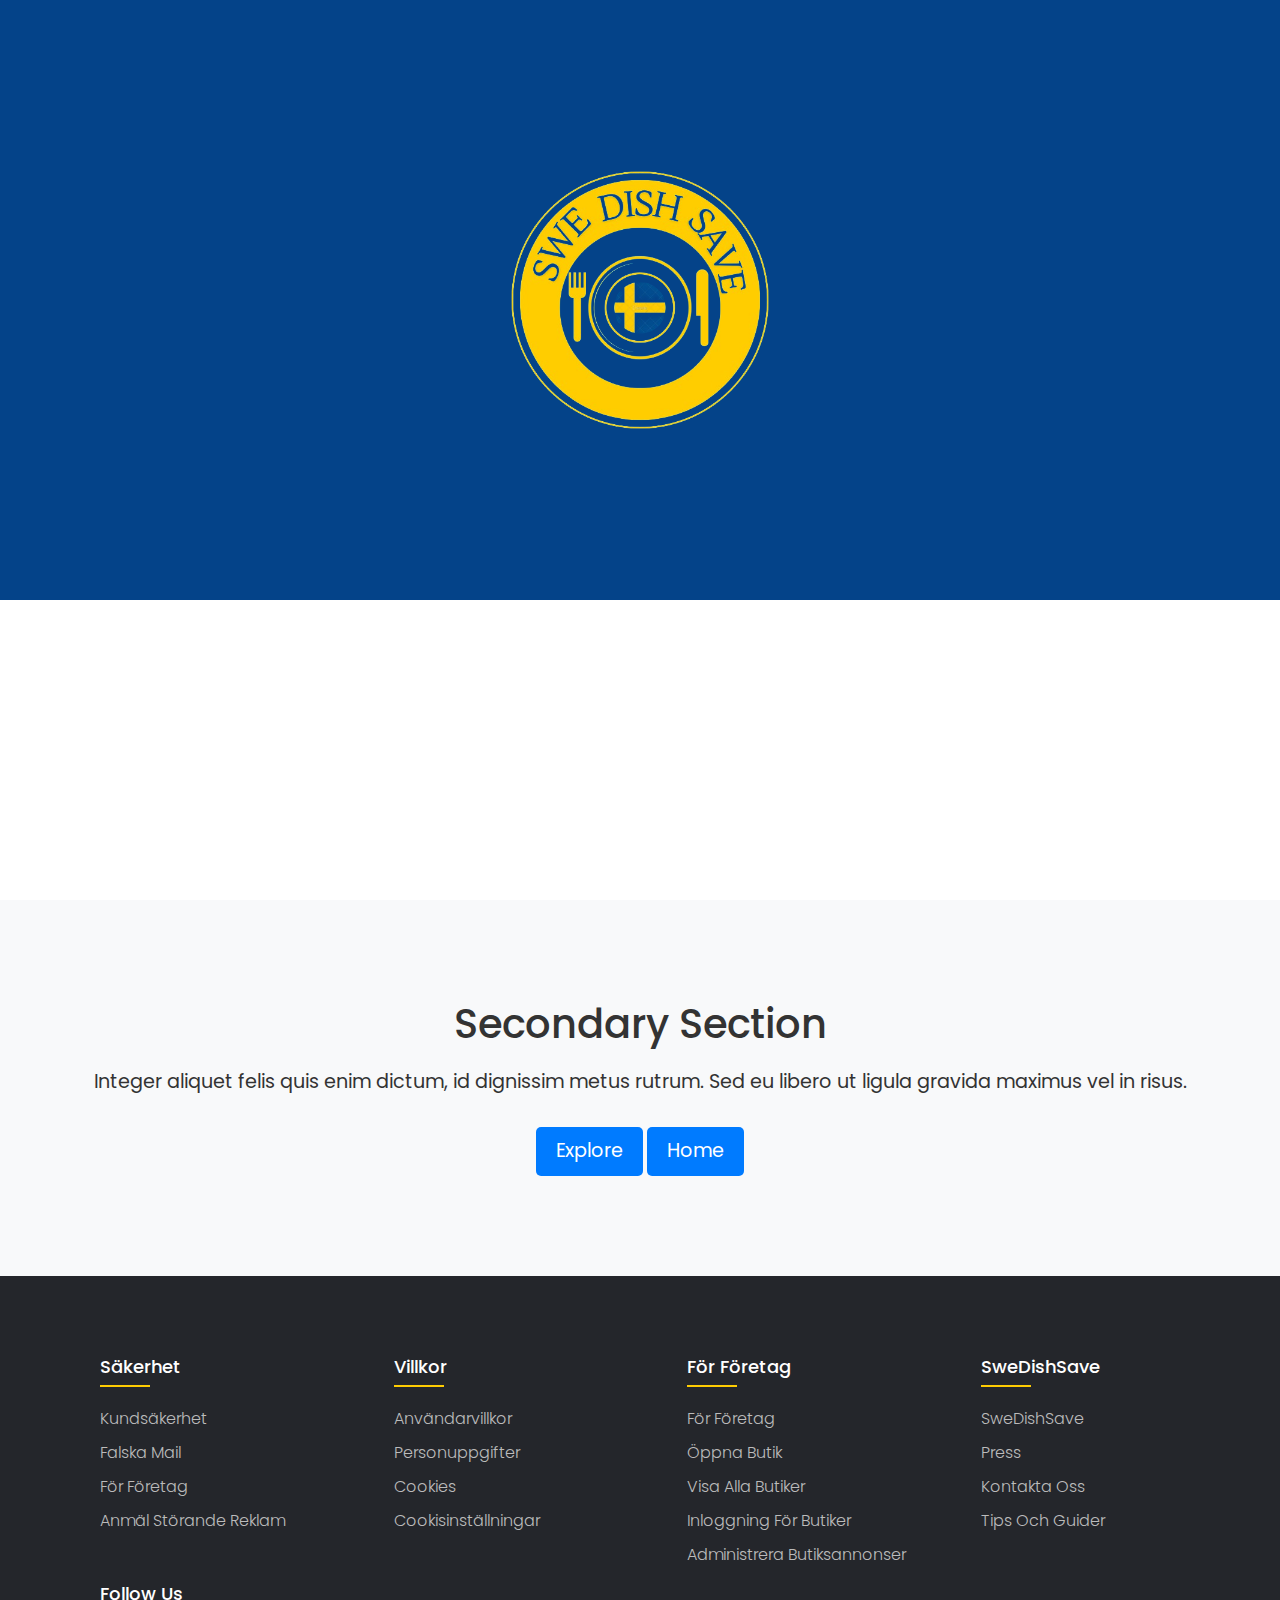
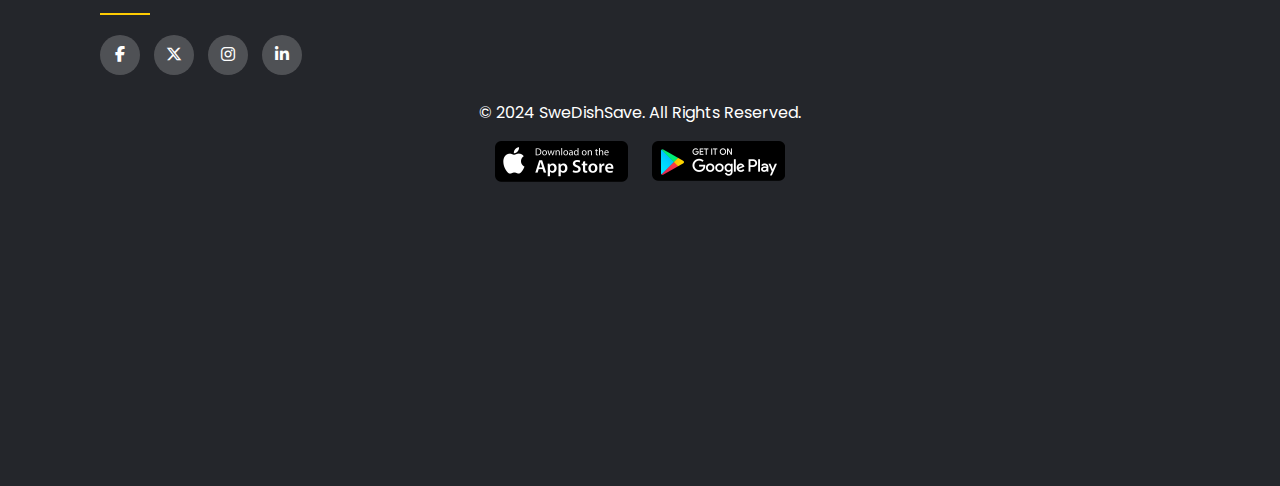
==== about.html @ 0fd01e57 "Add files via upload" ====
<!DOCTYPE html>
<html lang="en">
  <head>
    <meta charset="UTF-8" />
    <meta name="viewport" content="width=device-width, initial-scale=1.0" />
    <link
      href="https://cdn.jsdelivr.net/npm/bootstrap@5.3.3/dist/css/bootstrap.min.css"
      rel="stylesheet"
      integrity="sha384-QWTKZyjpPEjISv5WaRU9OFeRpok6YctnYmDr5pNlyT2bRjXh0JMhjY6hW+ALEwIH"
      crossorigin="anonymous"
    />
    <script
      src="https://cdn.jsdelivr.net/npm/bootstrap@5.3.3/dist/js/bootstrap.bundle.min.js"
      integrity="sha384-YvpcrYf0tY3lHB60NNkmXc5s9fDVZLESaAA55NDzOxhy9GkcIdslK1eN7N6jIeHz"
      crossorigin="anonymous"
    ></script>
    <link
      rel="stylesheet"
      href="https://cdnjs.cloudflare.com/ajax/libs/font-awesome/6.5.2/css/all.min.css"
    />
    <link rel="stylesheet" href="about-styles.css" />
    <title>Document</title>
  </head>
  <body class="vh-100">
    <!-- Navbar -->
    <nav
      class="navbar sticky-top navbar-expand-lg navbar-dark"
      id="navbar"
      onscroll="showNavbar()"
    >
      <div class="logo-container">
        <!-- Logo -->
        <div class="logo-area">
        <a href="">
            <img src="Swedishsave-removebg-preview.png" alt="" class="logo-png" id="logo-img">
        </a>
        </div>
      </div>
    </nav>
    <main>
      <section
        class="2-100 vh-100 d-flex flex-column justify-content-center align-items-center fs-1"
      >
        <h1 style="font-size: 1.5em">Responsive Navbar</h1>
        <h1 style="font-size: 1.3em">Bootstrap 5</h1>
      </section>
      <div class="section secondary">
        <h2>Secondary Section</h2>
        <p>
          Integer aliquet felis quis enim dictum, id dignissim metus rutrum. Sed
          eu libero ut ligula gravida maximus vel in risus.
        </p>
        <button>Explore</button>
        <a href="index.html"><button>Home</button></a>
      </div>
    </main>
    <footer>
      <!-- Footer content -->
      <div class="menu-section-container">
        <div class="row">
          <div class="menu-section-col col-md-3 col-sm-6">
            <ul>
              <h4>Säkerhet</h4>
              <li href="#"><a href="">Kundsäkerhet</a></li>
              <li href="#"><a href="">Falska mail</a></li>
              <li href="#"><a href="">För företag</a></li>
              <li href="#"><a href="">Anmäl störande reklam</a></li>
            </ul>
          </div>
          <div class="menu-section-col col-md-3 col-sm-6">
            <ul>
              <h4>Villkor</h4>
              <li href="#"><a href="">Användarvillkor</a></li>
              <li href="#"><a href="">Personuppgifter</a></li>
              <li href="#"><a href="">Cookies</a></li>
              <li href="#"><a href="">Cookisinställningar</a></li>
            </ul>
          </div>
          <div class="menu-section-col col-md-3 col-sm-6">
            <ul>
              <h4>För företag</h4>
              <li href="#"><a href="">För företag</a></li>
              <li href="#"><a href="">Öppna butik</a></li>
              <li href="#"><a href="">Visa alla butiker</a></li>
              <li href="#"><a href="">Inloggning för butiker</a></li>
              <li href="#"><a href="">Administrera butiksannonser</a></li>
            </ul>
          </div>
          <div class="menu-section-col col-md-3 col-sm-6">
            <!-- <h4 class="menu-section__title">SweDishSave</h4> -->
            <ul>
              <h4>SweDishSave</h4>
              <li href="#"><a href="">SweDishSave</a></li>
              <li href="#"><a href="">Press</a></li>
              <li href="#"><a href="">Kontakta oss</a></li>
              <li href="#"><a href="">Tips och guider</a></li>
            </ul>
          </div>
          <div class="menu-section-col col-md-3 col-sm-6">
            <ul class="social-links">
              <h4>Follow us</h4>
              <a href="https://www.facebook.com/"
                ><i class="fab fa-facebook-f"></i
              ></a>
              <a href="https://twitter.com/"
                ><i class="fab fa-x-twitter"></i
              ></a>
              <a href="https://twitter.com/"
                ><i class="fab fa-instagram"></i
              ></a>
              <a href="https://www.linkedin.com/"
                ><i class="fab fa-linkedin-in"></i
              ></a>
            </ul>
          </div>
        </div>
        <div>
          <p>&copy; 2024 SweDishSave. All Rights Reserved.</p>
          <a
            href="https://www.apple.com/se/app-store/"
            class="AppLinks__AppLink-sc-1l9ao0x-0 hsIxBT"
            ><img
              alt="Hämta i App Store"
              src="[data-uri]"
              srcset="
                [data-uri] 2x
              "
              class="AppLinks__AppImage-sc-1l9ao0x-2 hdZZXy"
          /></a>
          <a
            href="https://play.google.com/store/games"
            class="AppLinks__AppLink-sc-1l9ao0x-0 hsIxBT"
            ><img
              alt="Ladda ned på Google Play"
              src="[data-uri]"
              srcset="
                [data-uri] 2x
              "
              class="AppLinks__AppImage-sc-1l9ao0x-2 hdZZXy"
          /></a>
        </div>
      </div>
    </footer>
  </body>
  <script src="about.js"></script>
</html>
---- about-styles.css ----
@import url('https://fonts.googleapis.com/css2?family=Poppins:ital,wght@0,100;0,200;0,300;0,400;0,500;0,600;0,700;0,800;0,900;1,100;1,200;1,300;1,400;1,500;1,600;1,700;1,800;1,900&display=swap');
*{
  margin: 0;
  padding: 0;
  box-sizing: border-box;
}
html{
  scroll-behavior: smooth;
}
body {
  /* background: url("images/bg.jpg") rgba(0, 0, 0, 0.3);
  background-blend-mode: multiply;
  background-position: center;
  background-size: cover;
  background-repeat: no-repeat;  */
  background-color: white;
  line-height: 1.5;
  font-family: 'Poppins', sans-serif;

  /* #1C1120 #1D1B24 #231E2C #674638 #897456  #6B3C00 #2F4858 #A799B7 #604D53*/
}
/* .navbar .container{
    background-color: #75A196;
} */
.logo-container {
    width: 100%;
    display: flex;
    justify-content: center;
}
#logo-img{
    width: 300px;
    height: 300px;
  transition: 0.9s;
}
#logo-area{
    display: flex;
    justify-content: center;
    width: 300px;
    height: 300px;
    /* position: absolute;
    left: 50%;
    top: 0;
    content: "";
    margin-left: -150px; */
}
nav{
  position: fixed;
  width: 100%;
  height: 600px;
  top: 0;
  transition: background-color, box-shadow 0.4s ease-in-out;
}
#navbar{
  background-color: #044389;
  padding: 50px 10px;
  color: black;
  text-align: center;
  font-size: 90px; 
  font-weight: bold;
  position: fixed;
  top: 0;
  width: 100%;
  transition: 0.9s;
}
nav.scrolled{
  background-color: rgba(250, 235, 215, 0.3);
  box-shadow: 0 5px 10px #252d2d33;
  position: fixed;
  transition: background-color, box-shadow 0.4s ease-in-out;
}

.navbar-brand {
  color: #fecc02;
  font-weight: bold;
  font-family: Konga, Arial Black, sans-serif;
  letter-spacing: 1px;
  transition: 0.3s ease-in-out;

}
.logo-png{
  width: 250px;
  height: 250px;
}
.logo-dish {
  color: #044389;
    transition: 0.3s ease-in-out;

  /* #006aa7 */
}
.logo-dish:hover {
      color: #fecc02; /* Change color on hover */
      transition: 0.3s ease-out;
}
.navbar-toggler{
  background-color: rgba(36, 38, 43, 0.8);
}
.navbar-brand:hover {
      color: #044389; /* Show only the word "Dish" on hover */
      transition: 0.3s ease-out;
    }
.nav-link {
  position: relative;
  color: black;

}
.navbar-nav .nav-link.active {
   color: black;
    }
.nav-link::before {
  content: " ";
  position: absolute;
  bottom: 0;
  left: 50%;
  transform: translateX(-50%);
  width: 0;
  height: 2px;
  background-color: #fecc02;
  /* #fecc02  */
  visibility: hidden;
  transition: 0.3s ease-in-out;
}
.nav-link:hover::before {
  width: 100%;
  visibility: visible;
}
.nav-link:focus::after {
  color: black;
  content: '';
  left: 0;
  position: absolute;
  width: 100%;
  bottom: 0px; 
  background-color: #fecc02;
  height: 2px;
  /* #006aa7 */
}
/* .nav-link::after {
  content: " ";
  opacity: 0;
  transition: all 0.2s;
  height: 2px;
  width: 100%;
  background-color: #fecc02;
  position: absolute;
  bottom: 0;
  left: 0;
}
.nav-link:hover::after {
  opacity: 1;
} */
.location{
  display: flex;
  flex-direction: row;
}
.location, .select-box:hover{
  cursor: pointer;
}
.select-box{
  border: none;
  background: transparent;
}
.styled-select select{
      -webkit-appearance:none;
}
.dropbtn{
  border: none;
  background-color: transparent;
}
.dropdown-content {
  display: none;
  position: absolute;
  background-color: #f1f1f1;
  min-width: 160px;
  overflow: auto;
  box-shadow: 0px 8px 16px 0px rgba(0,0,0,0.2);
  z-index: 1;
}
.dropdown-content a {
  color: black;
  padding: 12px 16px;
  text-decoration: none;
  display: block;
}
.dropbtn span {
  pointer-events: none;
}
.dropdown a:hover {background-color: #ddd;}
.show {display: block;}

.btn-primary {
  background-color: #044389;
  border: none;
  color: #fff;
}
.btn-primary:hover {
  background-color: transparent;
  border-color: #044389;
}

.hidden {
  display: none;
}
h1 {
  color: #b85269;
  /* #B53955 #B3346D #914450 #359372*/
}
.menu-section-container{
  padding: 10px;
  max-width: 1170px;
  margin: auto;
}
.row{
  display: flex;
  flex-wrap: wrap;
}
ul{
  list-style-type: none;
}
footer {
    background-color: #24262b;
    color: #fff;
    padding: 70px 0;
    text-align: center;
    position: relative;
    bottom: 0;
    height: 90%;
    width: 100%;
  }
  .menu-section-col{
    width: 25%;
    padding: 0 15px;
    text-align: left;
    /* background-color: yellow; */
  }
.menu-section-col h4{
  /* background-color: blue; */
  font-size: 18px;
  color: #ffffff;
  text-transform: capitalize;
  margin-bottom: 30px;
  font-weight: 500;
  position: relative;
}
.menu-section-col {
        display: flex;
        flex-direction: column;
      }
.menu-section-col li a{
  margin: 0;
  padding: 0;
}

.menu-section-col li{
  /* background-color: green; */
  list-style-position: calc(-10px);
}
.menu-section-col h4::before{
  content: '';
  position: absolute;
  left: 0; 
  bottom: -10px;
  background-color: #fecc02;
  /* align-items: center; */
  height: 2px;
  box-sizing: border-box;
  width: 50px;
}
.menu-section-col ul li:not(:last-child){
  margin-bottom: 10px;
}
.menu-section-col ul li a{
  /* background-color: red; */
  font-size: 16px;
  text-transform: capitalize;
  color: #ffffff;
  font-weight: 300;
  text-decoration: none;
  left: 0;
  color: #bbbbbb;
  display: block;
  transition: all 0.3s ease;
}
.menu-section-col ul li a:hover{
  color: #ffffff;
  padding-left: 10px;
}
.menu-section-col .social-links a{
  display: inline-block;
  height: 40px;
  width: 40px;
  background-color: rgba(255, 255, 255, 0.2);
  margin: 0 10px 10px 0;
  text-align: center;
  line-height: 40px;
  border-radius: 50%;
  color: #ffffff;
  transition: all 0.5s ease;
}
.menu-section-col .social-links a:hover{
  color: #24262b;
  background-color: #ffffff;
}
  footer a {
    color: #fff;
    text-decoration: none;
    margin: 0 10px;
  }

   /* Section styles */
  .section {
    background-image: url('background.jpg');
    background-size: cover;
    color: #fff;
    padding: 100px 0;
    text-align: center;
  }
  .section.secondary {
    background-color: #f8f9fa;
    color: #333;
  }
  .section h2 {
    font-size: 2.5em;
    margin-bottom: 20px;
  }
  .section p {
    font-size: 1.2em;
    margin-bottom: 30px;
  }
  .section button {
    background-color: #007bff;
    color: #fff;
    border: none;
    padding: 10px 20px;
    font-size: 1.2em;
    border-radius: 5px;
    cursor: pointer;
  }
  .home-btn{
    background-color: #007bff;
    color: #fff;
    border: none;
    padding: 10px 20px;
    font-size: 1.2em;
    border-radius: 5px;
    cursor: pointer;
  }
@media (max-width: 991px) {
  .sidebar {
    background-color: rgba(255, 255, 255, 0.15);
    backdrop-filter: blur(10px);
  }
}


.btn:hover {
    transform: translateY(-3px);
    box-shadow: 0 10px 20px rgba(0, 0, 0, 0.2);
}

.btn:active {
    transform: translateY(-2px);
    box-shadow: 0 5px 10px rgba(0, 0, 0, 0.2);
}
div{
  display: block;
  unicode-bidi: isolate;
}

/* .btn-white {
    background-color: #fff;
    color: #777;
} */


.btn-animated {
    animation: moveInBottom 5s ease-out;
    animation-fill-mode: backwards;
}

@keyframes moveInBottom {
    0% {
        opacity: 0;
        transform: translateY(30px);
    }

    100% {
        opacity: 1;
        transform: translateY(0px);
    }
}
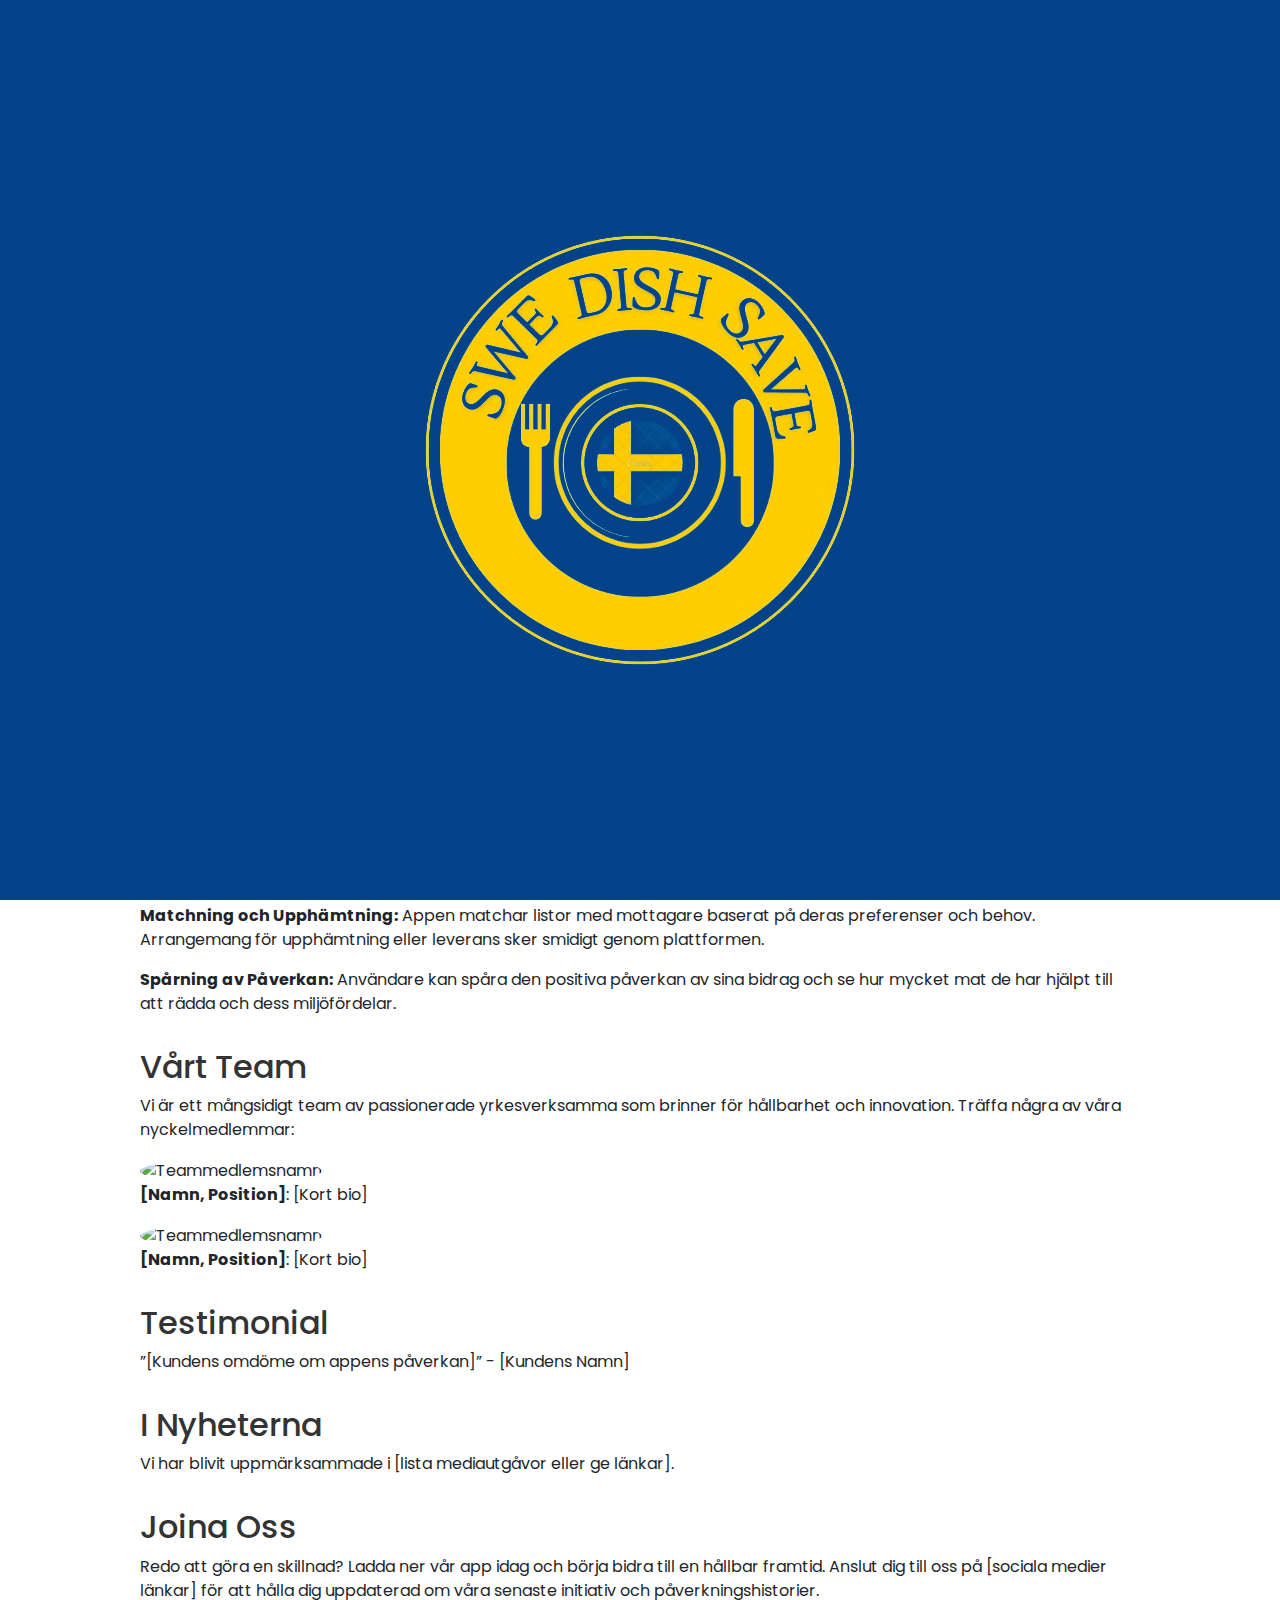
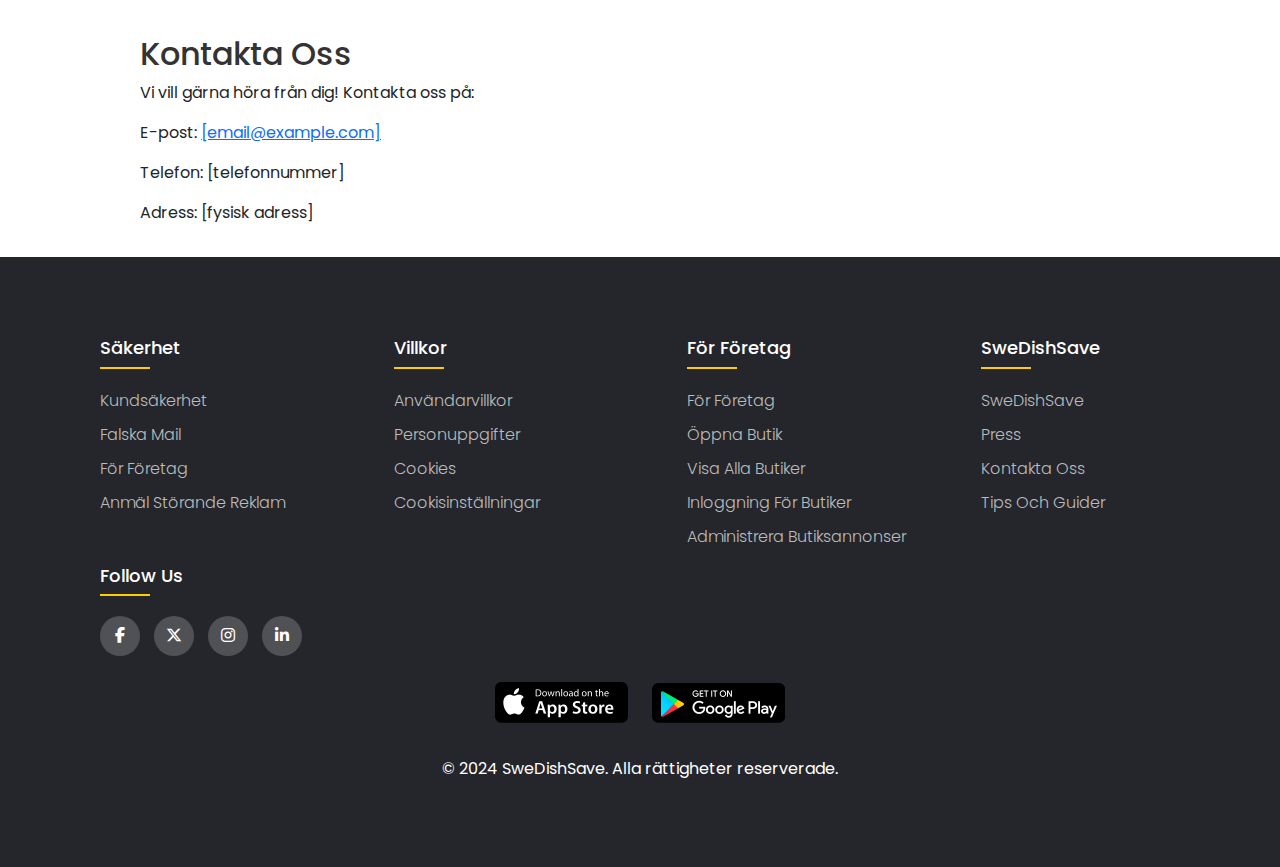
==== commit ee80dfd1: "Update about.html" ====
--- a/about.html
+++ b/about.html
@@ -31,29 +31,77 @@
       <div class="logo-container">
         <!-- Logo -->
         <div class="logo-area">
-        <a href="">
+        <a href="index.html">
             <img src="Swedishsave-removebg-preview.png" alt="" class="logo-png" id="logo-img">
         </a>
         </div>
       </div>
     </nav>
-    <main>
-      <section
-        class="2-100 vh-100 d-flex flex-column justify-content-center align-items-center fs-1"
-      >
-        <h1 style="font-size: 1.5em">Responsive Navbar</h1>
-        <h1 style="font-size: 1.3em">Bootstrap 5</h1>
-      </section>
-      <div class="section secondary">
-        <h2>Secondary Section</h2>
-        <p>
-          Integer aliquet felis quis enim dictum, id dignissim metus rutrum. Sed
-          eu libero ut ligula gravida maximus vel in risus.
-        </p>
-        <button>Explore</button>
-        <a href="index.html"><button>Home</button></a>
-      </div>
-    </main>
+  <header>
+        <h1>Om Oss</h1>
+    </header>
+    <div class="container">
+        <section class="mission">
+            <h2>Vår Mission</h2>
+            <p>På [App Namn] är vår mission att avsevärt minska matsvinn genom att skapa en plattform som förbinder individer och företag med möjligheter att återanvända överskottsmat. Vi strävar efter att skapa en hållbar lösning som gynnar människor, djur och miljön.</p>
+        </section>
+        <section class="vision">
+            <h2>Vår Vision</h2>
+            <p>Vi föreställer oss en värld där matsvinn är minimalt, resurser optimeras och de negativa effekterna på miljön minskar drastiskt. Genom att använda teknik strävar vi efter att omvandla potentiellt avfall till värdefulla resurser.</p>
+        </section>
+        <section class="story">
+            <h2>Vår Historia</h2>
+            <p>[App Namn] grundades år [År] av [Grundare Namn], drivna av en djup oro för den enorma mängden mat som slösas dagligen och dess miljöpåverkan. Inspirerade av potentialen att göra skillnad utvecklade vi en app som erbjuder flera vägar för att säkerställa att överskottsmat får ett meningsfullt syfte.</p>
+        </section>
+        <section class="offer">
+            <h2>Vad Vi Erbjuder</h2>
+            <ul>
+                <li><strong>Sälja eller Donera till Människor:</strong> Användare kan sälja eller donera överskottsmat till behövande individer, vilket främjar samhällsstöd och minskar avfall på konsumentnivå.</li>
+                <li><strong>Djurmat:</strong> Överskottsmat kan omdirigeras till bönder och djurhem, där det kan omvandlas till djurfoder och säkerställa att ingen mat går till spillo.</li>
+                <li><strong>Kompostering:</strong> Användare kan bidra med matrester till komposteringsinitiativ och omvandla organiskt avfall till värdefull kompost för jordbruk, vilket förbättrar jordhälsan och minskar avfall på deponi.</li>
+                <li><strong>Biogasproduktion:</strong> Överskottsmat kan användas i biogasproduktion och omvandla avfall till en förnybar energikälla och minska koldioxidavtrycket.</li>
+            </ul>
+        </section>
+        <section class="how-it-works">
+            <h2>Så Fungerar Det</h2>
+            <p><strong>Lista Mat:</strong> Användare kan enkelt lista sina överskottsmat på appen och specificera om de vill sälja eller donera.</p>
+            <p><strong>Matchning och Upphämtning:</strong> Appen matchar listor med mottagare baserat på deras preferenser och behov. Arrangemang för upphämtning eller leverans sker smidigt genom plattformen.</p>
+            <p><strong>Spårning av Påverkan:</strong> Användare kan spåra den positiva påverkan av sina bidrag och se hur mycket mat de har hjälpt till att rädda och dess miljöfördelar.</p>
+        </section>
+        <section class="team">
+            <h2>Vårt Team</h2>
+            <p>Vi är ett mångsidigt team av passionerade yrkesverksamma som brinner för hållbarhet och innovation. Träffa några av våra nyckelmedlemmar:</p>
+            <div>
+                <img src="[URL till bild]" alt="Teammedlemsnamn">
+                <p><strong>[Namn, Position]</strong>: [Kort bio]</p>
+            </div>
+            <div>
+                <img src="[URL till bild]" alt="Teammedlemsnamn">
+                <p><strong>[Namn, Position]</strong>: [Kort bio]</p>
+            </div>
+        </section>
+        <section class="testimonials">
+            <h2>Testimonial</h2>
+            <blockquote>
+                ”[Kundens omdöme om appens påverkan]” - [Kundens Namn]
+            </blockquote>
+        </section>
+        <section class="news">
+            <h2>I Nyheterna</h2>
+            <p>Vi har blivit uppmärksammade i [lista mediautgåvor eller ge länkar].</p>
+        </section>
+        <section class="join">
+            <h2>Joina Oss</h2>
+            <p>Redo att göra en skillnad? Ladda ner vår app idag och börja bidra till en hållbar framtid. Anslut dig till oss på [sociala medier länkar] för att hålla dig uppdaterad om våra senaste initiativ och påverkningshistorier.</p>
+        </section>
+        <section class="contact">
+            <h2>Kontakta Oss</h2>
+            <p>Vi vill gärna höra från dig! Kontakta oss på:</p>
+            <p>E-post: <a href="mailto:[email@example.com]">[email@example.com]</a></p>
+            <p>Telefon: [telefonnummer]</p>
+            <p>Adress: [fysisk adress]</p>
+        </section>
+    </div>
     <footer>
       <!-- Footer content -->
       <div class="menu-section-container">
@@ -92,7 +140,7 @@
               <h4>SweDishSave</h4>
               <li href="#"><a href="">SweDishSave</a></li>
               <li href="#"><a href="">Press</a></li>
-              <li href="#"><a href="">Kontakta oss</a></li>
+              <li href="#"><a href="/footer/contact-us.html">Kontakta oss</a></li>
               <li href="#"><a href="">Tips och guider</a></li>
             </ul>
           </div>
@@ -115,7 +163,6 @@
           </div>
         </div>
         <div>
-          <p>&copy; 2024 SweDishSave. All Rights Reserved.</p>
           <a
             href="https://www.apple.com/se/app-store/"
             class="AppLinks__AppLink-sc-1l9ao0x-0 hsIxBT"
@@ -139,7 +186,9 @@
               class="AppLinks__AppImage-sc-1l9ao0x-2 hdZZXy"
           /></a>
         </div>
+        <br>
       </div>
+      <p>&copy; 2024 SweDishSave. Alla rättigheter reserverade.</p>
     </footer>
   </body>
   <script src="about.js"></script>
--- a/about-styles.css
+++ b/about-styles.css
@@ -1,10 +1,10 @@
-@import url('https://fonts.googleapis.com/css2?family=Poppins:ital,wght@0,100;0,200;0,300;0,400;0,500;0,600;0,700;0,800;0,900;1,100;1,200;1,300;1,400;1,500;1,600;1,700;1,800;1,900&display=swap');
-*{
+@import url("https://fonts.googleapis.com/css2?family=Poppins:ital,wght@0,100;0,200;0,300;0,400;0,500;0,600;0,700;0,800;0,900;1,100;1,200;1,300;1,400;1,500;1,600;1,700;1,800;1,900&display=swap");
+* {
   margin: 0;
   padding: 0;
   box-sizing: border-box;
 }
-html{
+html {
   scroll-behavior: smooth;
 }
 body {
@@ -15,7 +15,7 @@
   background-repeat: no-repeat;  */
   background-color: white;
   line-height: 1.5;
-  font-family: 'Poppins', sans-serif;
+  font-family: "Poppins", sans-serif;
 
   /* #1C1120 #1D1B24 #231E2C #674638 #897456  #6B3C00 #2F4858 #A799B7 #604D53*/
 }
@@ -23,46 +23,47 @@
     background-color: #75A196;
 } */
 .logo-container {
-    width: 100%;
-    display: flex;
-    justify-content: center;
-}
-#logo-img{
-    width: 300px;
-    height: 300px;
+  width: 100%;
+  display: flex;
+  justify-content: center;
+}
+#logo-img {
+  width: 100%;
+  height: 100%;
   transition: 0.9s;
 }
-#logo-area{
-    display: flex;
-    justify-content: center;
-    width: 300px;
-    height: 300px;
-    /* position: absolute;
+#logo-area {
+  display: flex;
+  justify-content: center;
+  width: 300px;
+  height: 100%;
+  /* position: absolute;
     left: 50%;
     top: 0;
     content: "";
     margin-left: -150px; */
 }
-nav{
+nav {
   position: fixed;
   width: 100%;
   height: 600px;
   top: 0;
   transition: background-color, box-shadow 0.4s ease-in-out;
 }
-#navbar{
+#navbar {
   background-color: #044389;
   padding: 50px 10px;
   color: black;
   text-align: center;
-  font-size: 90px; 
+  font-size: 90px;
   font-weight: bold;
   position: fixed;
   top: 0;
   width: 100%;
+  height: 100%;
   transition: 0.9s;
 }
-nav.scrolled{
+nav.scrolled {
   background-color: rgba(250, 235, 215, 0.3);
   box-shadow: 0 5px 10px #252d2d33;
   position: fixed;
@@ -75,37 +76,35 @@
   font-family: Konga, Arial Black, sans-serif;
   letter-spacing: 1px;
   transition: 0.3s ease-in-out;
-
-}
-.logo-png{
+}
+.logo-png {
   width: 250px;
   height: 250px;
 }
 .logo-dish {
   color: #044389;
-    transition: 0.3s ease-in-out;
+  transition: 0.3s ease-in-out;
 
   /* #006aa7 */
 }
 .logo-dish:hover {
-      color: #fecc02; /* Change color on hover */
-      transition: 0.3s ease-out;
-}
-.navbar-toggler{
+  color: #fecc02; /* Change color on hover */
+  transition: 0.3s ease-out;
+}
+.navbar-toggler {
   background-color: rgba(36, 38, 43, 0.8);
 }
 .navbar-brand:hover {
-      color: #044389; /* Show only the word "Dish" on hover */
-      transition: 0.3s ease-out;
-    }
+  color: #044389; /* Show only the word "Dish" on hover */
+  transition: 0.3s ease-out;
+}
 .nav-link {
   position: relative;
   color: black;
-
 }
 .navbar-nav .nav-link.active {
-   color: black;
-    }
+  color: black;
+}
 .nav-link::before {
   content: " ";
   position: absolute;
@@ -125,11 +124,11 @@
 }
 .nav-link:focus::after {
   color: black;
-  content: '';
+  content: "";
   left: 0;
   position: absolute;
   width: 100%;
-  bottom: 0px; 
+  bottom: 0px;
   background-color: #fecc02;
   height: 2px;
   /* #006aa7 */
@@ -148,21 +147,22 @@
 .nav-link:hover::after {
   opacity: 1;
 } */
-.location{
+.location {
   display: flex;
   flex-direction: row;
 }
-.location, .select-box:hover{
+.location,
+.select-box:hover {
   cursor: pointer;
 }
-.select-box{
+.select-box {
   border: none;
   background: transparent;
 }
-.styled-select select{
-      -webkit-appearance:none;
-}
-.dropbtn{
+.styled-select select {
+  -webkit-appearance: none;
+}
+.dropbtn {
   border: none;
   background-color: transparent;
 }
@@ -172,7 +172,7 @@
   background-color: #f1f1f1;
   min-width: 160px;
   overflow: auto;
-  box-shadow: 0px 8px 16px 0px rgba(0,0,0,0.2);
+  box-shadow: 0px 8px 16px 0px rgba(0, 0, 0, 0.2);
   z-index: 1;
 }
 .dropdown-content a {
@@ -184,8 +184,12 @@
 .dropbtn span {
   pointer-events: none;
 }
-.dropdown a:hover {background-color: #ddd;}
-.show {display: block;}
+.dropdown a:hover {
+  background-color: #ddd;
+}
+.show {
+  display: block;
+}
 
 .btn-primary {
   background-color: #044389;
@@ -204,19 +208,19 @@
   color: #b85269;
   /* #B53955 #B3346D #914450 #359372*/
 }
-.menu-section-container{
+.menu-section-container {
   padding: 10px;
   max-width: 1170px;
   margin: auto;
 }
-.row{
+.row {
   display: flex;
   flex-wrap: wrap;
 }
-ul{
+ul {
   list-style-type: none;
 }
-footer {
+/* footer {
     background-color: #24262b;
     color: #fff;
     padding: 70px 0;
@@ -225,14 +229,22 @@
     bottom: 0;
     height: 90%;
     width: 100%;
-  }
-  .menu-section-col{
-    width: 25%;
-    padding: 0 15px;
-    text-align: left;
-    /* background-color: yellow; */
-  }
-.menu-section-col h4{
+  } */
+footer {
+  background-color: #24262b;
+  color: #fff;
+  /* padding: 1em 0;
+  margin-top: 2em;  */
+  padding: 70px 0;
+  text-align: center;
+}
+.menu-section-col {
+  width: 25%;
+  padding: 0 15px;
+  text-align: left;
+  /* background-color: yellow; */
+}
+.menu-section-col h4 {
   /* background-color: blue; */
   font-size: 18px;
   color: #ffffff;
@@ -242,22 +254,22 @@
   position: relative;
 }
 .menu-section-col {
-        display: flex;
-        flex-direction: column;
-      }
-.menu-section-col li a{
+  display: flex;
+  flex-direction: column;
+}
+.menu-section-col li a {
   margin: 0;
   padding: 0;
 }
 
-.menu-section-col li{
+.menu-section-col li {
   /* background-color: green; */
   list-style-position: calc(-10px);
 }
-.menu-section-col h4::before{
-  content: '';
+.menu-section-col h4::before {
+  content: "";
   position: absolute;
-  left: 0; 
+  left: 0;
   bottom: -10px;
   background-color: #fecc02;
   /* align-items: center; */
@@ -265,10 +277,10 @@
   box-sizing: border-box;
   width: 50px;
 }
-.menu-section-col ul li:not(:last-child){
+.menu-section-col ul li:not(:last-child) {
   margin-bottom: 10px;
 }
-.menu-section-col ul li a{
+.menu-section-col ul li a {
   /* background-color: red; */
   font-size: 16px;
   text-transform: capitalize;
@@ -280,11 +292,11 @@
   display: block;
   transition: all 0.3s ease;
 }
-.menu-section-col ul li a:hover{
+.menu-section-col ul li a:hover {
   color: #ffffff;
   padding-left: 10px;
 }
-.menu-section-col .social-links a{
+.menu-section-col .social-links a {
   display: inline-block;
   height: 40px;
   width: 40px;
@@ -296,54 +308,54 @@
   color: #ffffff;
   transition: all 0.5s ease;
 }
-.menu-section-col .social-links a:hover{
+.menu-section-col .social-links a:hover {
   color: #24262b;
   background-color: #ffffff;
 }
-  footer a {
-    color: #fff;
-    text-decoration: none;
-    margin: 0 10px;
-  }
-
-   /* Section styles */
-  .section {
-    background-image: url('background.jpg');
-    background-size: cover;
-    color: #fff;
-    padding: 100px 0;
-    text-align: center;
-  }
-  .section.secondary {
-    background-color: #f8f9fa;
-    color: #333;
-  }
-  .section h2 {
-    font-size: 2.5em;
-    margin-bottom: 20px;
-  }
-  .section p {
-    font-size: 1.2em;
-    margin-bottom: 30px;
-  }
-  .section button {
-    background-color: #007bff;
-    color: #fff;
-    border: none;
-    padding: 10px 20px;
-    font-size: 1.2em;
-    border-radius: 5px;
-    cursor: pointer;
-  }
-  .home-btn{
-    background-color: #007bff;
-    color: #fff;
-    border: none;
-    padding: 10px 20px;
-    font-size: 1.2em;
-    border-radius: 5px;
-    cursor: pointer;
-  }
+footer a {
+  color: #fff;
+  text-decoration: none;
+  margin: 0 10px;
+}
+
+/* Section styles */
+.section {
+  background-image: url("background.jpg");
+  background-size: cover;
+  color: #fff;
+  padding: 100px 0;
+  text-align: center;
+}
+.section.secondary {
+  background-color: #f8f9fa;
+  color: #333;
+}
+.section h2 {
+  font-size: 2.5em;
+  margin-bottom: 20px;
+}
+.section p {
+  font-size: 1.2em;
+  margin-bottom: 30px;
+}
+.section button {
+  background-color: #007bff;
+  color: #fff;
+  border: none;
+  padding: 10px 20px;
+  font-size: 1.2em;
+  border-radius: 5px;
+  cursor: pointer;
+}
+.home-btn {
+  background-color: #007bff;
+  color: #fff;
+  border: none;
+  padding: 10px 20px;
+  font-size: 1.2em;
+  border-radius: 5px;
+  cursor: pointer;
+}
 @media (max-width: 991px) {
   .sidebar {
     background-color: rgba(255, 255, 255, 0.15);
@@ -351,17 +363,16 @@
   }
 }
 
-
 .btn:hover {
-    transform: translateY(-3px);
-    box-shadow: 0 10px 20px rgba(0, 0, 0, 0.2);
+  transform: translateY(-3px);
+  box-shadow: 0 10px 20px rgba(0, 0, 0, 0.2);
 }
 
 .btn:active {
-    transform: translateY(-2px);
-    box-shadow: 0 5px 10px rgba(0, 0, 0, 0.2);
-}
-div{
+  transform: translateY(-2px);
+  box-shadow: 0 5px 10px rgba(0, 0, 0, 0.2);
+}
+div {
   display: block;
   unicode-bidi: isolate;
 }
@@ -371,20 +382,60 @@
     color: #777;
 } */
 
-
 .btn-animated {
-    animation: moveInBottom 5s ease-out;
-    animation-fill-mode: backwards;
+  animation: moveInBottom 5s ease-out;
+  animation-fill-mode: backwards;
 }
 
 @keyframes moveInBottom {
-    0% {
-        opacity: 0;
-        transform: translateY(30px);
-    }
-
-    100% {
-        opacity: 1;
-        transform: translateY(0px);
-    }
-}+  0% {
+    opacity: 0;
+    transform: translateY(30px);
+  }
+
+  100% {
+    opacity: 1;
+    transform: translateY(0px);
+  }
+}
+ @media (max-width: 768px) {
+            .container {
+                width: 100%;
+                padding: 0 15px;
+            }
+            .menu-section-col {
+                width: 100%;
+                padding: 10px 0;
+                text-align: center;
+            }
+        }
+header {
+  background: #4caf50;
+  color: #fff;
+  padding: 1em 0;
+  text-align: center;
+}
+.container {
+  width: 80%;
+  margin: auto;
+  overflow: hidden;
+}
+h1,
+h2 {
+  color: #333;
+}
+.mission,
+.vision,
+.story,
+.offer,
+.team,
+.testimonials,
+.news,
+.join,
+.contact {
+  margin: 2em 0;
+}
+.team img {
+  width: 100px;
+  border-radius: 50%;
+}
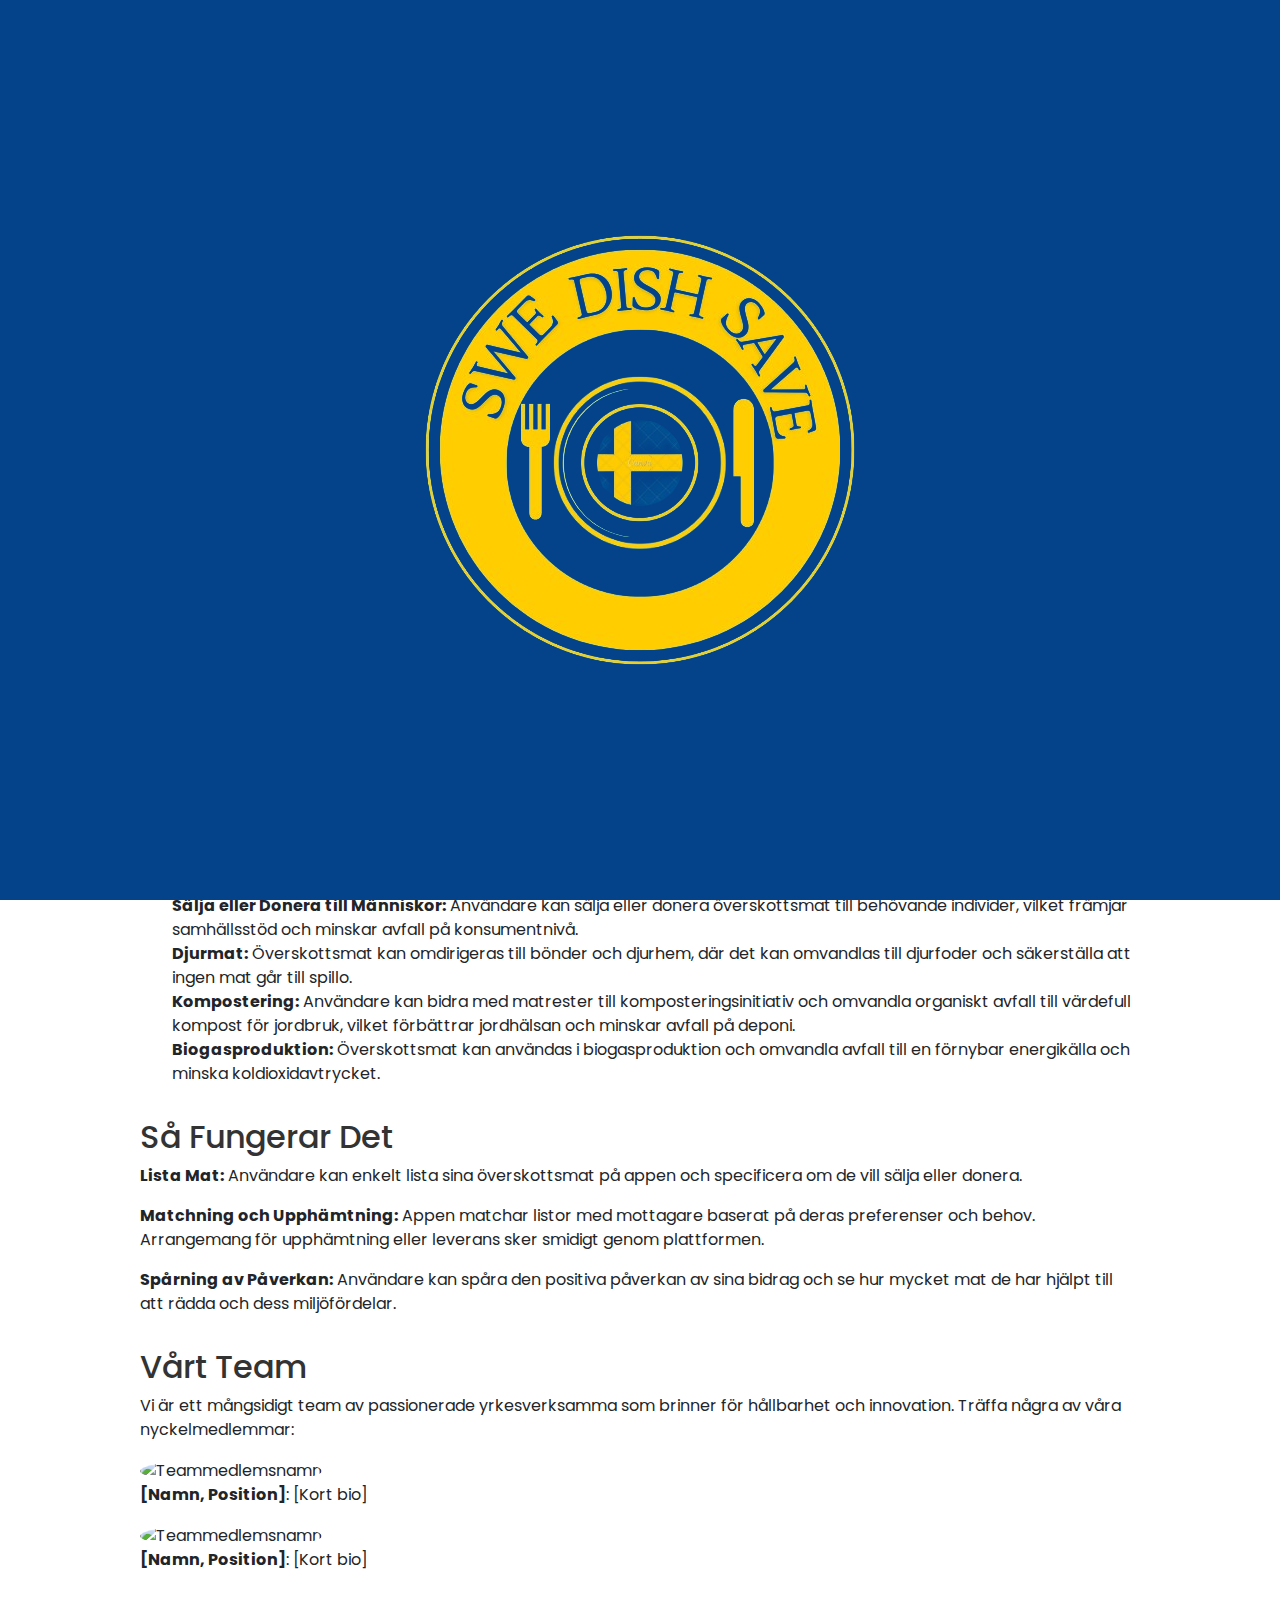
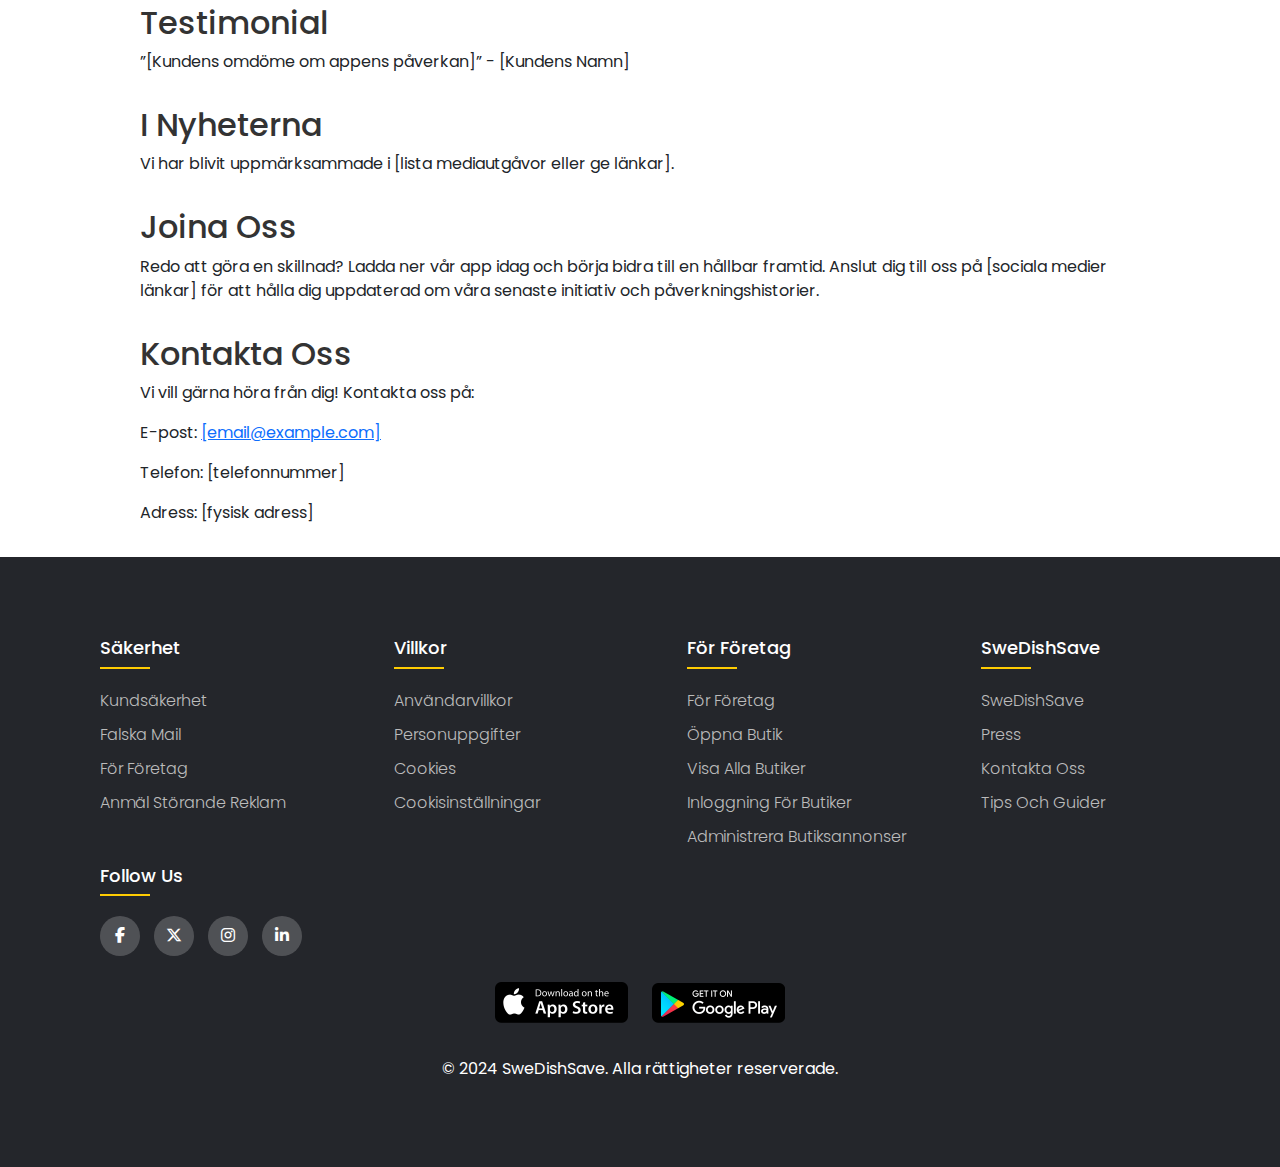
==== commit 03980eeb: "Add files via upload" ====
--- a/about.html
+++ b/about.html
@@ -31,76 +31,137 @@
       <div class="logo-container">
         <!-- Logo -->
         <div class="logo-area">
-        <a href="index.html">
-            <img src="Swedishsave-removebg-preview.png" alt="" class="logo-png" id="logo-img">
-        </a>
+          <a href="index.html">
+            <img
+              src="Swedishsave-removebg-preview.png"
+              alt=""
+              class="logo-png"
+              id="logo-img"
+            />
+          </a>
         </div>
       </div>
     </nav>
-  <header>
-        <h1>Om Oss</h1>
+    <div class="container">
+       <header>
+      <h1>Om Oss</h1>
     </header>
-    <div class="container">
-        <section class="mission">
-            <h2>Vår Mission</h2>
-            <p>På [App Namn] är vår mission att avsevärt minska matsvinn genom att skapa en plattform som förbinder individer och företag med möjligheter att återanvända överskottsmat. Vi strävar efter att skapa en hållbar lösning som gynnar människor, djur och miljön.</p>
-        </section>
-        <section class="vision">
-            <h2>Vår Vision</h2>
-            <p>Vi föreställer oss en värld där matsvinn är minimalt, resurser optimeras och de negativa effekterna på miljön minskar drastiskt. Genom att använda teknik strävar vi efter att omvandla potentiellt avfall till värdefulla resurser.</p>
-        </section>
-        <section class="story">
-            <h2>Vår Historia</h2>
-            <p>[App Namn] grundades år [År] av [Grundare Namn], drivna av en djup oro för den enorma mängden mat som slösas dagligen och dess miljöpåverkan. Inspirerade av potentialen att göra skillnad utvecklade vi en app som erbjuder flera vägar för att säkerställa att överskottsmat får ett meningsfullt syfte.</p>
-        </section>
-        <section class="offer">
-            <h2>Vad Vi Erbjuder</h2>
-            <ul>
-                <li><strong>Sälja eller Donera till Människor:</strong> Användare kan sälja eller donera överskottsmat till behövande individer, vilket främjar samhällsstöd och minskar avfall på konsumentnivå.</li>
-                <li><strong>Djurmat:</strong> Överskottsmat kan omdirigeras till bönder och djurhem, där det kan omvandlas till djurfoder och säkerställa att ingen mat går till spillo.</li>
-                <li><strong>Kompostering:</strong> Användare kan bidra med matrester till komposteringsinitiativ och omvandla organiskt avfall till värdefull kompost för jordbruk, vilket förbättrar jordhälsan och minskar avfall på deponi.</li>
-                <li><strong>Biogasproduktion:</strong> Överskottsmat kan användas i biogasproduktion och omvandla avfall till en förnybar energikälla och minska koldioxidavtrycket.</li>
-            </ul>
-        </section>
-        <section class="how-it-works">
-            <h2>Så Fungerar Det</h2>
-            <p><strong>Lista Mat:</strong> Användare kan enkelt lista sina överskottsmat på appen och specificera om de vill sälja eller donera.</p>
-            <p><strong>Matchning och Upphämtning:</strong> Appen matchar listor med mottagare baserat på deras preferenser och behov. Arrangemang för upphämtning eller leverans sker smidigt genom plattformen.</p>
-            <p><strong>Spårning av Påverkan:</strong> Användare kan spåra den positiva påverkan av sina bidrag och se hur mycket mat de har hjälpt till att rädda och dess miljöfördelar.</p>
-        </section>
-        <section class="team">
-            <h2>Vårt Team</h2>
-            <p>Vi är ett mångsidigt team av passionerade yrkesverksamma som brinner för hållbarhet och innovation. Träffa några av våra nyckelmedlemmar:</p>
-            <div>
-                <img src="[URL till bild]" alt="Teammedlemsnamn">
-                <p><strong>[Namn, Position]</strong>: [Kort bio]</p>
-            </div>
-            <div>
-                <img src="[URL till bild]" alt="Teammedlemsnamn">
-                <p><strong>[Namn, Position]</strong>: [Kort bio]</p>
-            </div>
-        </section>
-        <section class="testimonials">
-            <h2>Testimonial</h2>
-            <blockquote>
-                ”[Kundens omdöme om appens påverkan]” - [Kundens Namn]
-            </blockquote>
-        </section>
-        <section class="news">
-            <h2>I Nyheterna</h2>
-            <p>Vi har blivit uppmärksammade i [lista mediautgåvor eller ge länkar].</p>
-        </section>
-        <section class="join">
-            <h2>Joina Oss</h2>
-            <p>Redo att göra en skillnad? Ladda ner vår app idag och börja bidra till en hållbar framtid. Anslut dig till oss på [sociala medier länkar] för att hålla dig uppdaterad om våra senaste initiativ och påverkningshistorier.</p>
-        </section>
-        <section class="contact">
-            <h2>Kontakta Oss</h2>
-            <p>Vi vill gärna höra från dig! Kontakta oss på:</p>
-            <p>E-post: <a href="mailto:[email@example.com]">[email@example.com]</a></p>
-            <p>Telefon: [telefonnummer]</p>
-            <p>Adress: [fysisk adress]</p>
-        </section>
+      <section class="mission">
+        <h2>Vår Mission</h2>
+        <p>
+          På [App Namn] är vår mission att avsevärt minska matsvinn genom att
+          skapa en plattform som förbinder individer och företag med möjligheter
+          att återanvända överskottsmat. Vi strävar efter att skapa en hållbar
+          lösning som gynnar människor, djur och miljön.
+        </p>
+      </section>
+      <section class="vision">
+        <h2>Vår Vision</h2>
+        <p>
+          Vi föreställer oss en värld där matsvinn är minimalt, resurser
+          optimeras och de negativa effekterna på miljön minskar drastiskt.
+          Genom att använda teknik strävar vi efter att omvandla potentiellt
+          avfall till värdefulla resurser.
+        </p>
+      </section>
+      <section class="story">
+        <h2>Vår Historia</h2>
+        <p>
+          [App Namn] grundades år [År] av [Grundare Namn], drivna av en djup oro
+          för den enorma mängden mat som slösas dagligen och dess miljöpåverkan.
+          Inspirerade av potentialen att göra skillnad utvecklade vi en app som
+          erbjuder flera vägar för att säkerställa att överskottsmat får ett
+          meningsfullt syfte.
+        </p>
+      </section>
+      <section class="offer">
+        <h2>Vad Vi Erbjuder</h2>
+        <ul>
+          <li>
+            <strong>Sälja eller Donera till Människor:</strong> Användare kan
+            sälja eller donera överskottsmat till behövande individer, vilket
+            främjar samhällsstöd och minskar avfall på konsumentnivå.
+          </li>
+          <li>
+            <strong>Djurmat:</strong> Överskottsmat kan omdirigeras till bönder
+            och djurhem, där det kan omvandlas till djurfoder och säkerställa
+            att ingen mat går till spillo.
+          </li>
+          <li>
+            <strong>Kompostering:</strong> Användare kan bidra med matrester
+            till komposteringsinitiativ och omvandla organiskt avfall till
+            värdefull kompost för jordbruk, vilket förbättrar jordhälsan och
+            minskar avfall på deponi.
+          </li>
+          <li>
+            <strong>Biogasproduktion:</strong> Överskottsmat kan användas i
+            biogasproduktion och omvandla avfall till en förnybar energikälla
+            och minska koldioxidavtrycket.
+          </li>
+        </ul>
+      </section>
+      <section class="how-it-works">
+        <h2>Så Fungerar Det</h2>
+        <p>
+          <strong>Lista Mat:</strong> Användare kan enkelt lista sina
+          överskottsmat på appen och specificera om de vill sälja eller donera.
+        </p>
+        <p>
+          <strong>Matchning och Upphämtning:</strong> Appen matchar listor med
+          mottagare baserat på deras preferenser och behov. Arrangemang för
+          upphämtning eller leverans sker smidigt genom plattformen.
+        </p>
+        <p>
+          <strong>Spårning av Påverkan:</strong> Användare kan spåra den
+          positiva påverkan av sina bidrag och se hur mycket mat de har hjälpt
+          till att rädda och dess miljöfördelar.
+        </p>
+      </section>
+      <section class="team">
+        <h2>Vårt Team</h2>
+        <p>
+          Vi är ett mångsidigt team av passionerade yrkesverksamma som brinner
+          för hållbarhet och innovation. Träffa några av våra nyckelmedlemmar:
+        </p>
+        <div>
+          <img src="[URL till bild]" alt="Teammedlemsnamn" />
+          <p><strong>[Namn, Position]</strong>: [Kort bio]</p>
+        </div>
+        <div>
+          <img src="[URL till bild]" alt="Teammedlemsnamn" />
+          <p><strong>[Namn, Position]</strong>: [Kort bio]</p>
+        </div>
+      </section>
+      <section class="testimonials">
+        <h2>Testimonial</h2>
+        <blockquote>
+          ”[Kundens omdöme om appens påverkan]” - [Kundens Namn]
+        </blockquote>
+      </section>
+      <section class="news">
+        <h2>I Nyheterna</h2>
+        <p>
+          Vi har blivit uppmärksammade i [lista mediautgåvor eller ge länkar].
+        </p>
+      </section>
+      <section class="join">
+        <h2>Joina Oss</h2>
+        <p>
+          Redo att göra en skillnad? Ladda ner vår app idag och börja bidra till
+          en hållbar framtid. Anslut dig till oss på [sociala medier länkar] för
+          att hålla dig uppdaterad om våra senaste initiativ och
+          påverkningshistorier.
+        </p>
+      </section>
+      <section class="contact">
+        <h2>Kontakta Oss</h2>
+        <p>Vi vill gärna höra från dig! Kontakta oss på:</p>
+        <p>
+          E-post: <a href="mailto:[email@example.com]">[email@example.com]</a>
+        </p>
+        <p>Telefon: [telefonnummer]</p>
+        <p>Adress: [fysisk adress]</p>
+      </section>
     </div>
     <footer>
       <!-- Footer content -->
@@ -138,9 +199,11 @@
             <!-- <h4 class="menu-section__title">SweDishSave</h4> -->
             <ul>
               <h4>SweDishSave</h4>
-              <li href="#"><a href="">SweDishSave</a></li>
+              <li href="#"><a href="index.html">SweDishSave</a></li>
               <li href="#"><a href="">Press</a></li>
-              <li href="#"><a href="/footer/contact-us.html">Kontakta oss</a></li>
+              <li href="#">
+                <a href="/footer/contact-us.html">Kontakta oss</a>
+              </li>
               <li href="#"><a href="">Tips och guider</a></li>
             </ul>
           </div>
@@ -186,7 +249,7 @@
               class="AppLinks__AppImage-sc-1l9ao0x-2 hdZZXy"
           /></a>
         </div>
-        <br>
+        <br />
       </div>
       <p>&copy; 2024 SweDishSave. Alla rättigheter reserverade.</p>
     </footer>
--- a/about-styles.css
+++ b/about-styles.css
@@ -46,9 +46,11 @@
 nav {
   position: fixed;
   width: 100%;
-  height: 600px;
+  /* height: 600px; */
   top: 0;
+  z-index: 1000;
   transition: background-color, box-shadow 0.4s ease-in-out;
+  min-height: 55px;
 }
 #navbar {
   background-color: #044389;
@@ -410,12 +412,12 @@
             }
         }
 header {
-  background: #4caf50;
   color: #fff;
   padding: 1em 0;
   text-align: center;
 }
 .container {
+    padding-top: 300px;
   width: 80%;
   margin: auto;
   overflow: hidden;
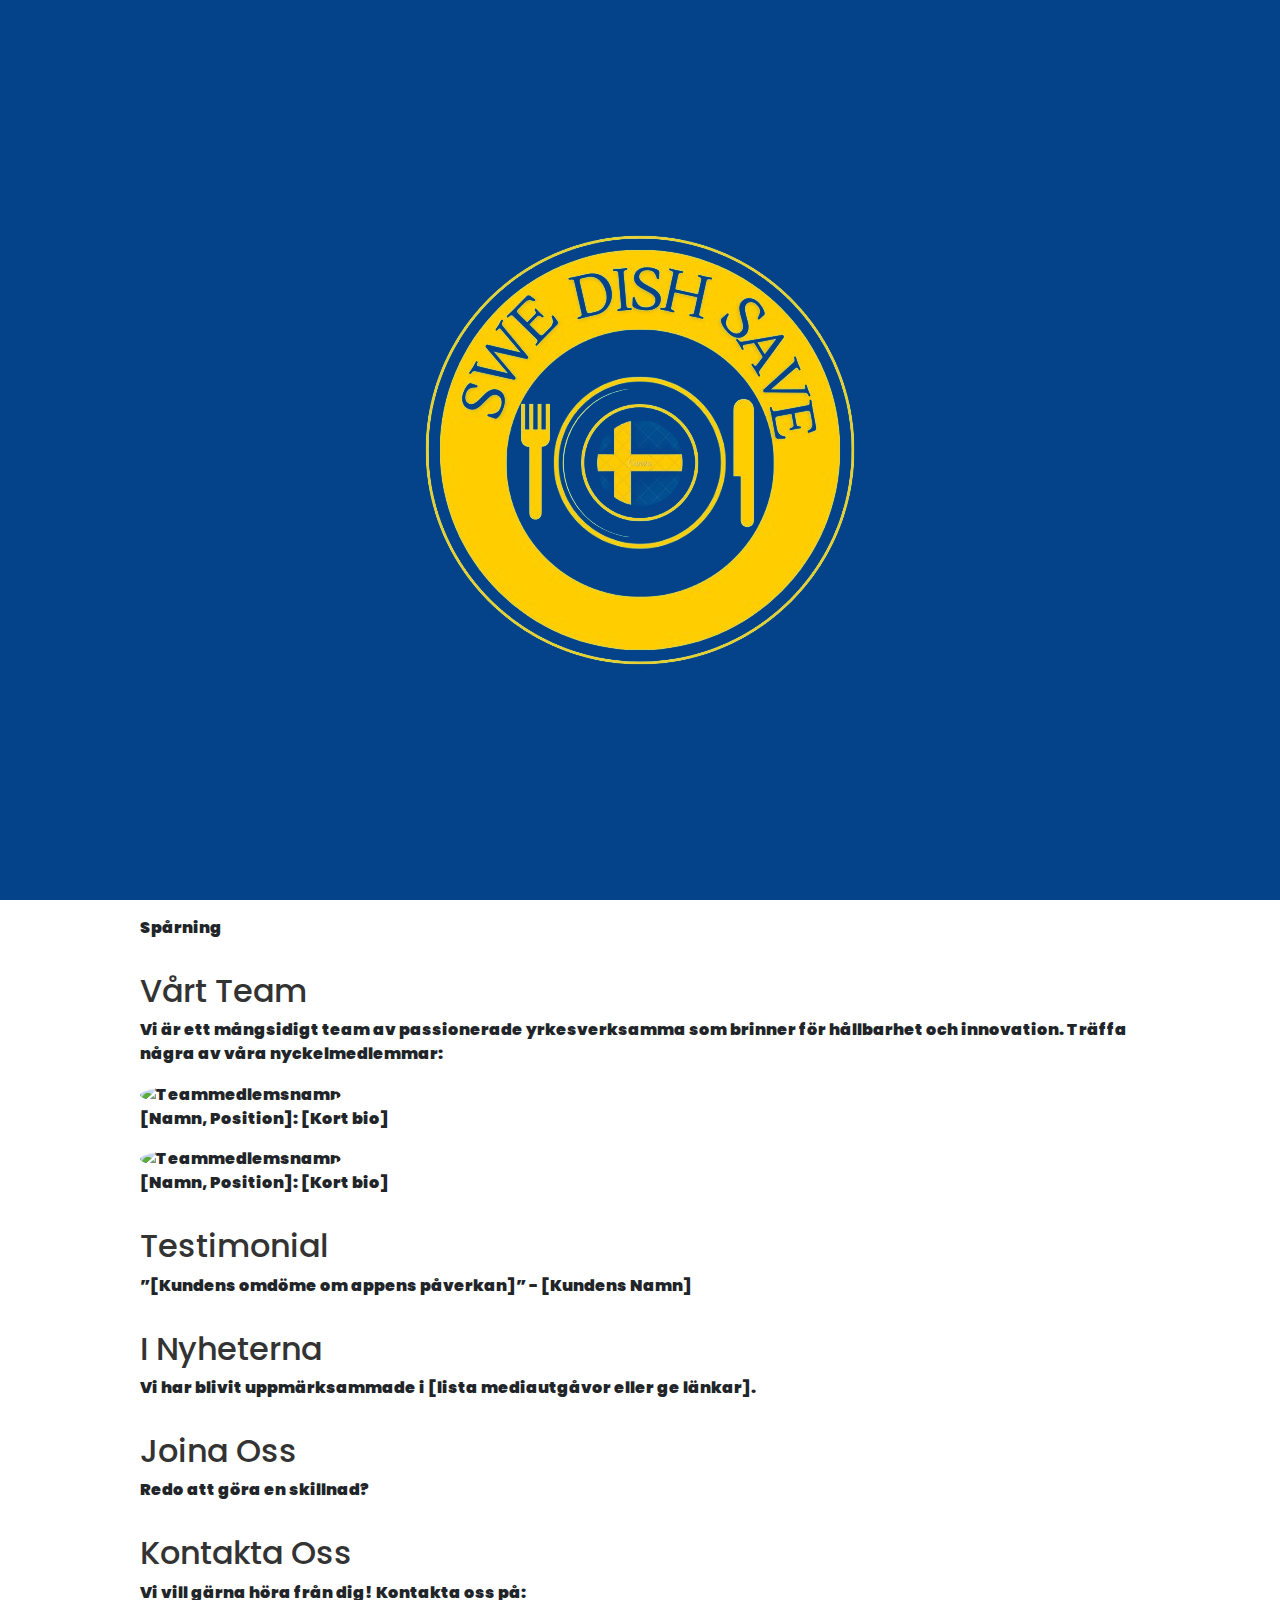
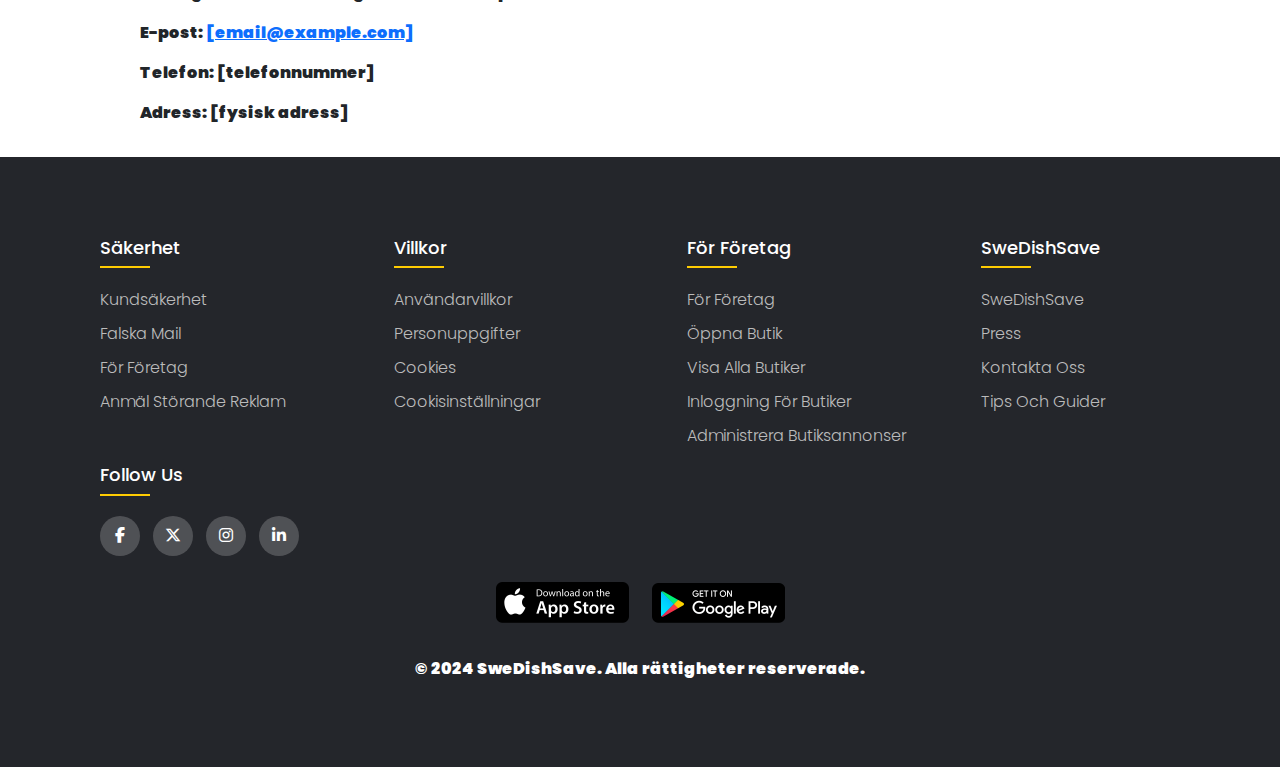
==== commit 1f49b5fa: "Update about.html" ====
--- a/about.html
+++ b/about.html
@@ -49,72 +49,47 @@
       <section class="mission">
         <h2>Vår Mission</h2>
         <p>
-          På [App Namn] är vår mission att avsevärt minska matsvinn genom att
-          skapa en plattform som förbinder individer och företag med möjligheter
-          att återanvända överskottsmat. Vi strävar efter att skapa en hållbar
-          lösning som gynnar människor, djur och miljön.
+          På [App Namn] är vår mission att 
         </p>
       </section>
       <section class="vision">
         <h2>Vår Vision</h2>
         <p>
-          Vi föreställer oss en värld där matsvinn är minimalt, resurser
-          optimeras och de negativa effekterna på miljön minskar drastiskt.
-          Genom att använda teknik strävar vi efter att omvandla potentiellt
-          avfall till värdefulla resurser.
+          Vi föreställer oss
         </p>
       </section>
       <section class="story">
         <h2>Vår Historia</h2>
         <p>
-          [App Namn] grundades år [År] av [Grundare Namn], drivna av en djup oro
-          för den enorma mängden mat som slösas dagligen och dess miljöpåverkan.
-          Inspirerade av potentialen att göra skillnad utvecklade vi en app som
-          erbjuder flera vägar för att säkerställa att överskottsmat får ett
-          meningsfullt syfte.
+          [App Namn] grundades år [År] av 
         </p>
       </section>
       <section class="offer">
         <h2>Vad Vi Erbjuder</h2>
         <ul>
           <li>
-            <strong>Sälja eller Donera till Människor:</strong> Användare kan
-            sälja eller donera överskottsmat till behövande individer, vilket
-            främjar samhällsstöd och minskar avfall på konsumentnivå.
-          </li>
-          <li>
-            <strong>Djurmat:</strong> Överskottsmat kan omdirigeras till bönder
-            och djurhem, där det kan omvandlas till djurfoder och säkerställa
-            att ingen mat går till spillo.
-          </li>
-          <li>
-            <strong>Kompostering:</strong> Användare kan bidra med matrester
-            till komposteringsinitiativ och omvandla organiskt avfall till
-            värdefull kompost för jordbruk, vilket förbättrar jordhälsan och
-            minskar avfall på deponi.
-          </li>
-          <li>
-            <strong>Biogasproduktion:</strong> Överskottsmat kan användas i
-            biogasproduktion och omvandla avfall till en förnybar energikälla
-            och minska koldioxidavtrycket.
+            <strong>Sälja eller 
+          </li>
+          <li>
+            <strong></strong>
+          </li>
+          <li>
+            <strong>
+          </li>
+          <li>
           </li>
         </ul>
       </section>
       <section class="how-it-works">
         <h2>Så Fungerar Det</h2>
         <p>
-          <strong>Lista Mat:</strong> Användare kan enkelt lista sina
-          överskottsmat på appen och specificera om de vill sälja eller donera.
-        </p>
-        <p>
-          <strong>Matchning och Upphämtning:</strong> Appen matchar listor med
-          mottagare baserat på deras preferenser och behov. Arrangemang för
-          upphämtning eller leverans sker smidigt genom plattformen.
-        </p>
-        <p>
-          <strong>Spårning av Påverkan:</strong> Användare kan spåra den
-          positiva påverkan av sina bidrag och se hur mycket mat de har hjälpt
-          till att rädda och dess miljöfördelar.
+          <strong>Lista 
+        </p>
+        <p>
+          
+        </p>
+        <p>
+          <strong>Spårning 
         </p>
       </section>
       <section class="team">
@@ -147,10 +122,7 @@
       <section class="join">
         <h2>Joina Oss</h2>
         <p>
-          Redo att göra en skillnad? Ladda ner vår app idag och börja bidra till
-          en hållbar framtid. Anslut dig till oss på [sociala medier länkar] för
-          att hålla dig uppdaterad om våra senaste initiativ och
-          påverkningshistorier.
+          Redo att göra en skillnad?
         </p>
       </section>
       <section class="contact">
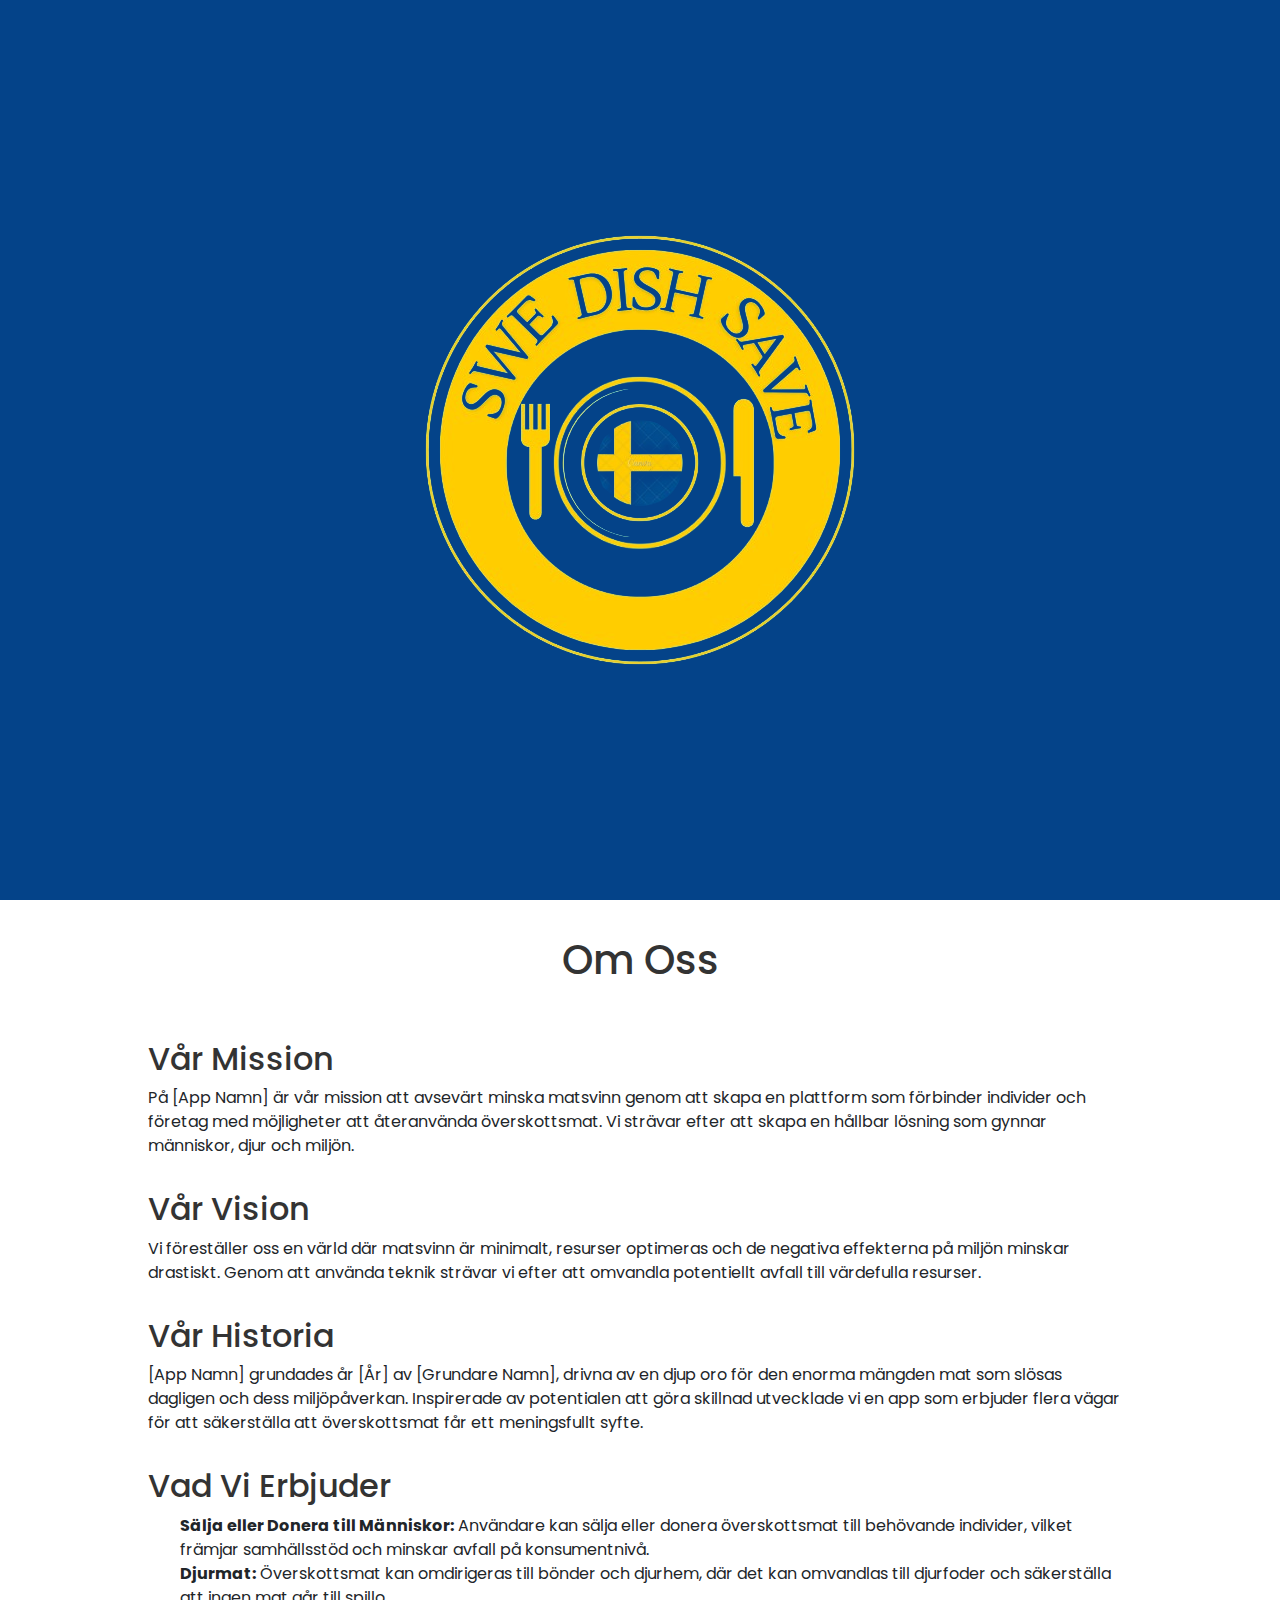
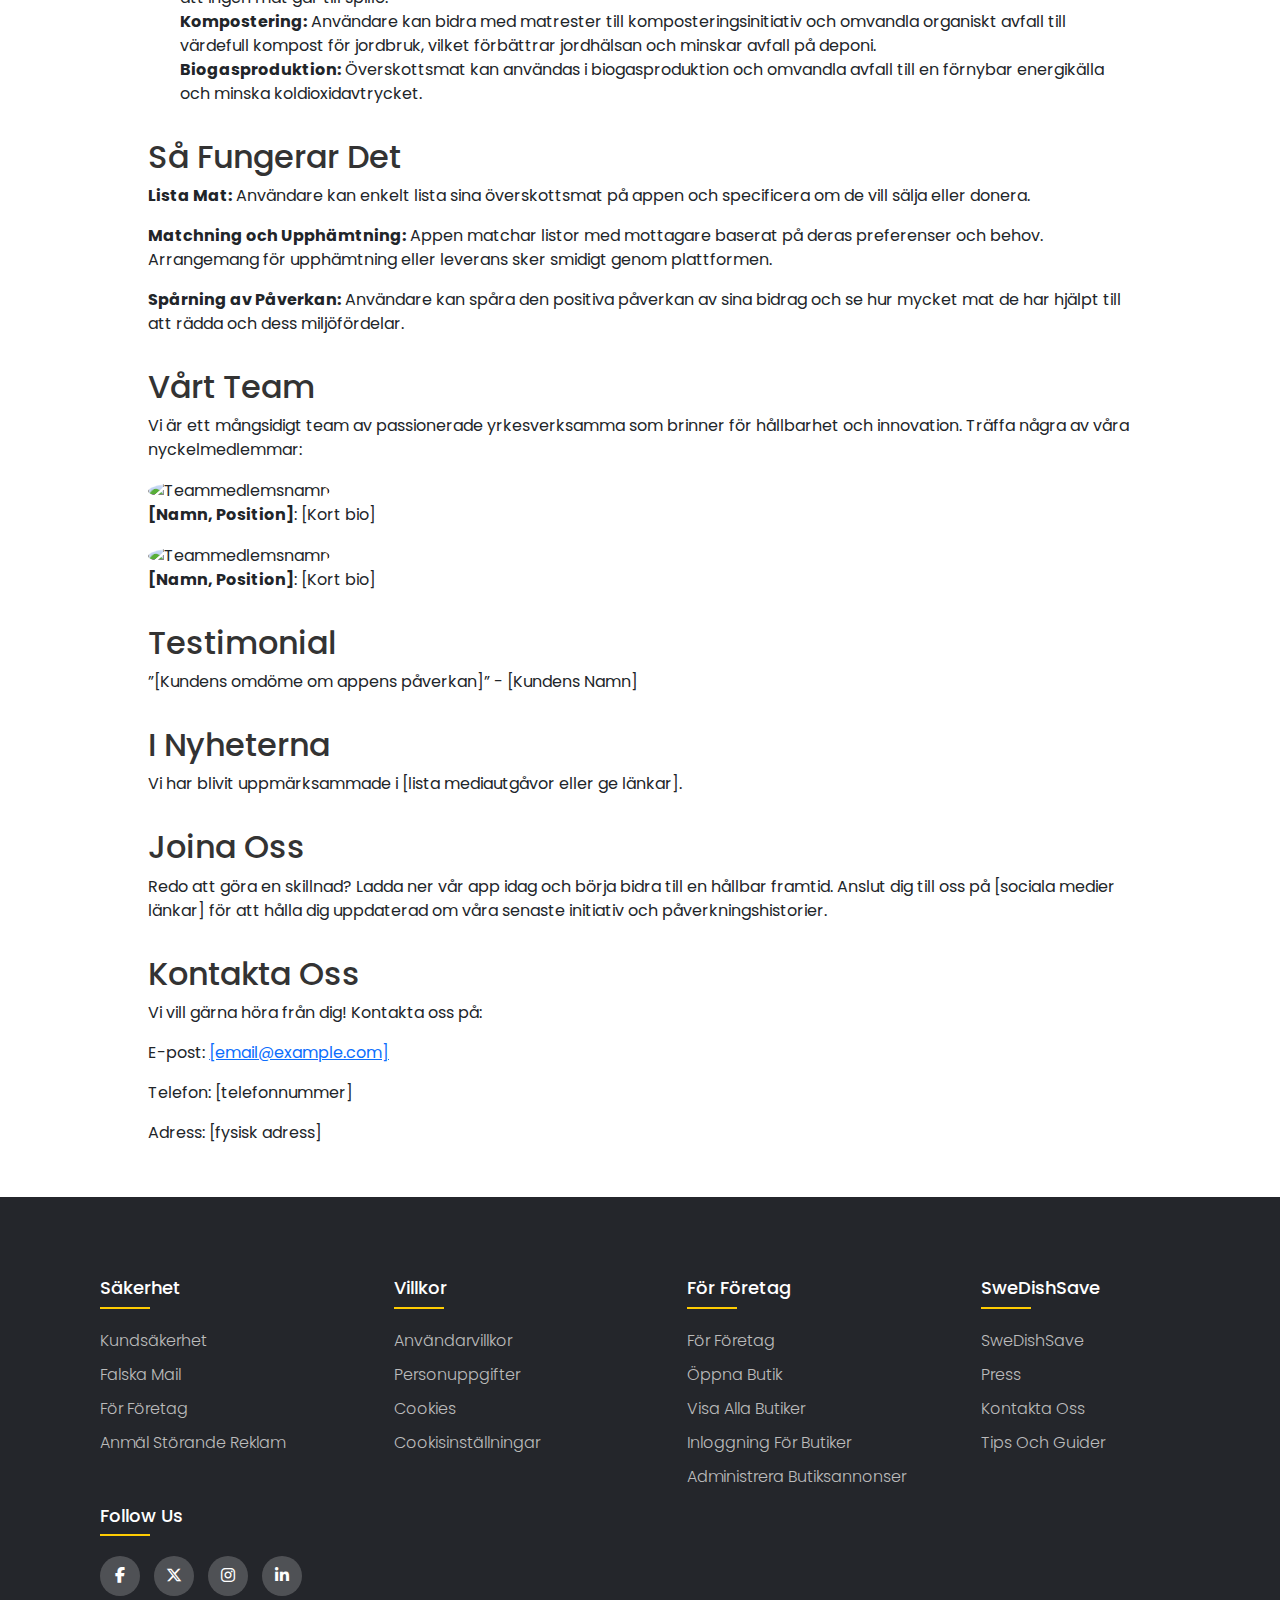
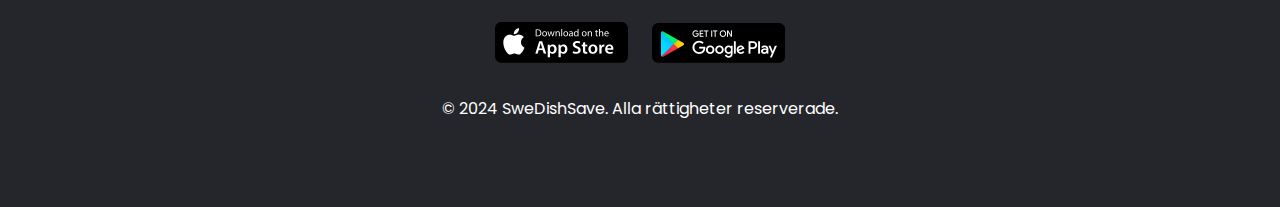
==== commit 4493b4fa: "Add files via upload" ====
--- a/about.html
+++ b/about.html
@@ -42,54 +42,79 @@
         </div>
       </div>
     </nav>
-    <div class="container">
+    <div class="container" id="container" >
        <header>
       <h1>Om Oss</h1>
     </header>
       <section class="mission">
         <h2>Vår Mission</h2>
         <p>
-          På [App Namn] är vår mission att 
+          På [App Namn] är vår mission att avsevärt minska matsvinn genom att
+          skapa en plattform som förbinder individer och företag med möjligheter
+          att återanvända överskottsmat. Vi strävar efter att skapa en hållbar
+          lösning som gynnar människor, djur och miljön.
         </p>
       </section>
       <section class="vision">
         <h2>Vår Vision</h2>
         <p>
-          Vi föreställer oss
+          Vi föreställer oss en värld där matsvinn är minimalt, resurser
+          optimeras och de negativa effekterna på miljön minskar drastiskt.
+          Genom att använda teknik strävar vi efter att omvandla potentiellt
+          avfall till värdefulla resurser.
         </p>
       </section>
       <section class="story">
         <h2>Vår Historia</h2>
         <p>
-          [App Namn] grundades år [År] av 
+          [App Namn] grundades år [År] av [Grundare Namn], drivna av en djup oro
+          för den enorma mängden mat som slösas dagligen och dess miljöpåverkan.
+          Inspirerade av potentialen att göra skillnad utvecklade vi en app som
+          erbjuder flera vägar för att säkerställa att överskottsmat får ett
+          meningsfullt syfte.
         </p>
       </section>
       <section class="offer">
         <h2>Vad Vi Erbjuder</h2>
         <ul>
           <li>
-            <strong>Sälja eller 
-          </li>
-          <li>
-            <strong></strong>
-          </li>
-          <li>
-            <strong>
-          </li>
-          <li>
+            <strong>Sälja eller Donera till Människor:</strong> Användare kan
+            sälja eller donera överskottsmat till behövande individer, vilket
+            främjar samhällsstöd och minskar avfall på konsumentnivå.
+          </li>
+          <li>
+            <strong>Djurmat:</strong> Överskottsmat kan omdirigeras till bönder
+            och djurhem, där det kan omvandlas till djurfoder och säkerställa
+            att ingen mat går till spillo.
+          </li>
+          <li>
+            <strong>Kompostering:</strong> Användare kan bidra med matrester
+            till komposteringsinitiativ och omvandla organiskt avfall till
+            värdefull kompost för jordbruk, vilket förbättrar jordhälsan och
+            minskar avfall på deponi.
+          </li>
+          <li>
+            <strong>Biogasproduktion:</strong> Överskottsmat kan användas i
+            biogasproduktion och omvandla avfall till en förnybar energikälla
+            och minska koldioxidavtrycket.
           </li>
         </ul>
       </section>
       <section class="how-it-works">
         <h2>Så Fungerar Det</h2>
         <p>
-          <strong>Lista 
-        </p>
-        <p>
-          
-        </p>
-        <p>
-          <strong>Spårning 
+          <strong>Lista Mat:</strong> Användare kan enkelt lista sina
+          överskottsmat på appen och specificera om de vill sälja eller donera.
+        </p>
+        <p>
+          <strong>Matchning och Upphämtning:</strong> Appen matchar listor med
+          mottagare baserat på deras preferenser och behov. Arrangemang för
+          upphämtning eller leverans sker smidigt genom plattformen.
+        </p>
+        <p>
+          <strong>Spårning av Påverkan:</strong> Användare kan spåra den
+          positiva påverkan av sina bidrag och se hur mycket mat de har hjälpt
+          till att rädda och dess miljöfördelar.
         </p>
       </section>
       <section class="team">
@@ -122,7 +147,10 @@
       <section class="join">
         <h2>Joina Oss</h2>
         <p>
-          Redo att göra en skillnad?
+          Redo att göra en skillnad? Ladda ner vår app idag och börja bidra till
+          en hållbar framtid. Anslut dig till oss på [sociala medier länkar] för
+          att hålla dig uppdaterad om våra senaste initiativ och
+          påverkningshistorier.
         </p>
       </section>
       <section class="contact">
--- a/about-styles.css
+++ b/about-styles.css
@@ -62,8 +62,9 @@
   position: fixed;
   top: 0;
   width: 100%;
-  height: 100%;
-  transition: 0.9s;
+  height: 100vh;
+  transition: 0.5s;
+  z-index: 1000;
 }
 nav.scrolled {
   background-color: rgba(250, 235, 215, 0.3);
@@ -400,27 +401,47 @@
     transform: translateY(0px);
   }
 }
- @media (max-width: 768px) {
-            .container {
-                width: 100%;
-                padding: 0 15px;
-            }
-            .menu-section-col {
-                width: 100%;
-                padding: 10px 0;
-                text-align: center;
-            }
-        }
+@media (max-width: 768px) {
+  .container {
+    width: 100%;
+    padding: 0 15px;
+  }
+  .menu-section-col {
+    width: 100%;
+    padding: 10px 0;
+    text-align: center;
+  }
+}
 header {
   color: #fff;
   padding: 1em 0;
   text-align: center;
 }
 .container {
-    padding-top: 300px;
+  padding-top: 300px;
   width: 80%;
   margin: auto;
   overflow: hidden;
+
+  margin-top: 100vh; /* Same as initial navbar height */
+  padding: 20px;
+  /* height: calc(100vh - 50px); */
+  /* display: flex; */
+  /* justify-content: center; */
+  /* align-items: center; */
+  /* background-color: #f1c40f; */
+  transition: height 0.5s, margin-top 0.5s;
+
+  /* display: flex;
+    flex-flow: wrap;
+    gap: 2rem 1rem;
+    width: 100%;
+    box-sizing: border-box; */
+}
+.container.my-5.inBOJC{
+  display: grid;
+  grid-template-rows: repeat(4, 100px);
+  grid-template-columns: repeat(auto-fit, minmax (100px, 1fr));
 }
 h1,
 h2 {
